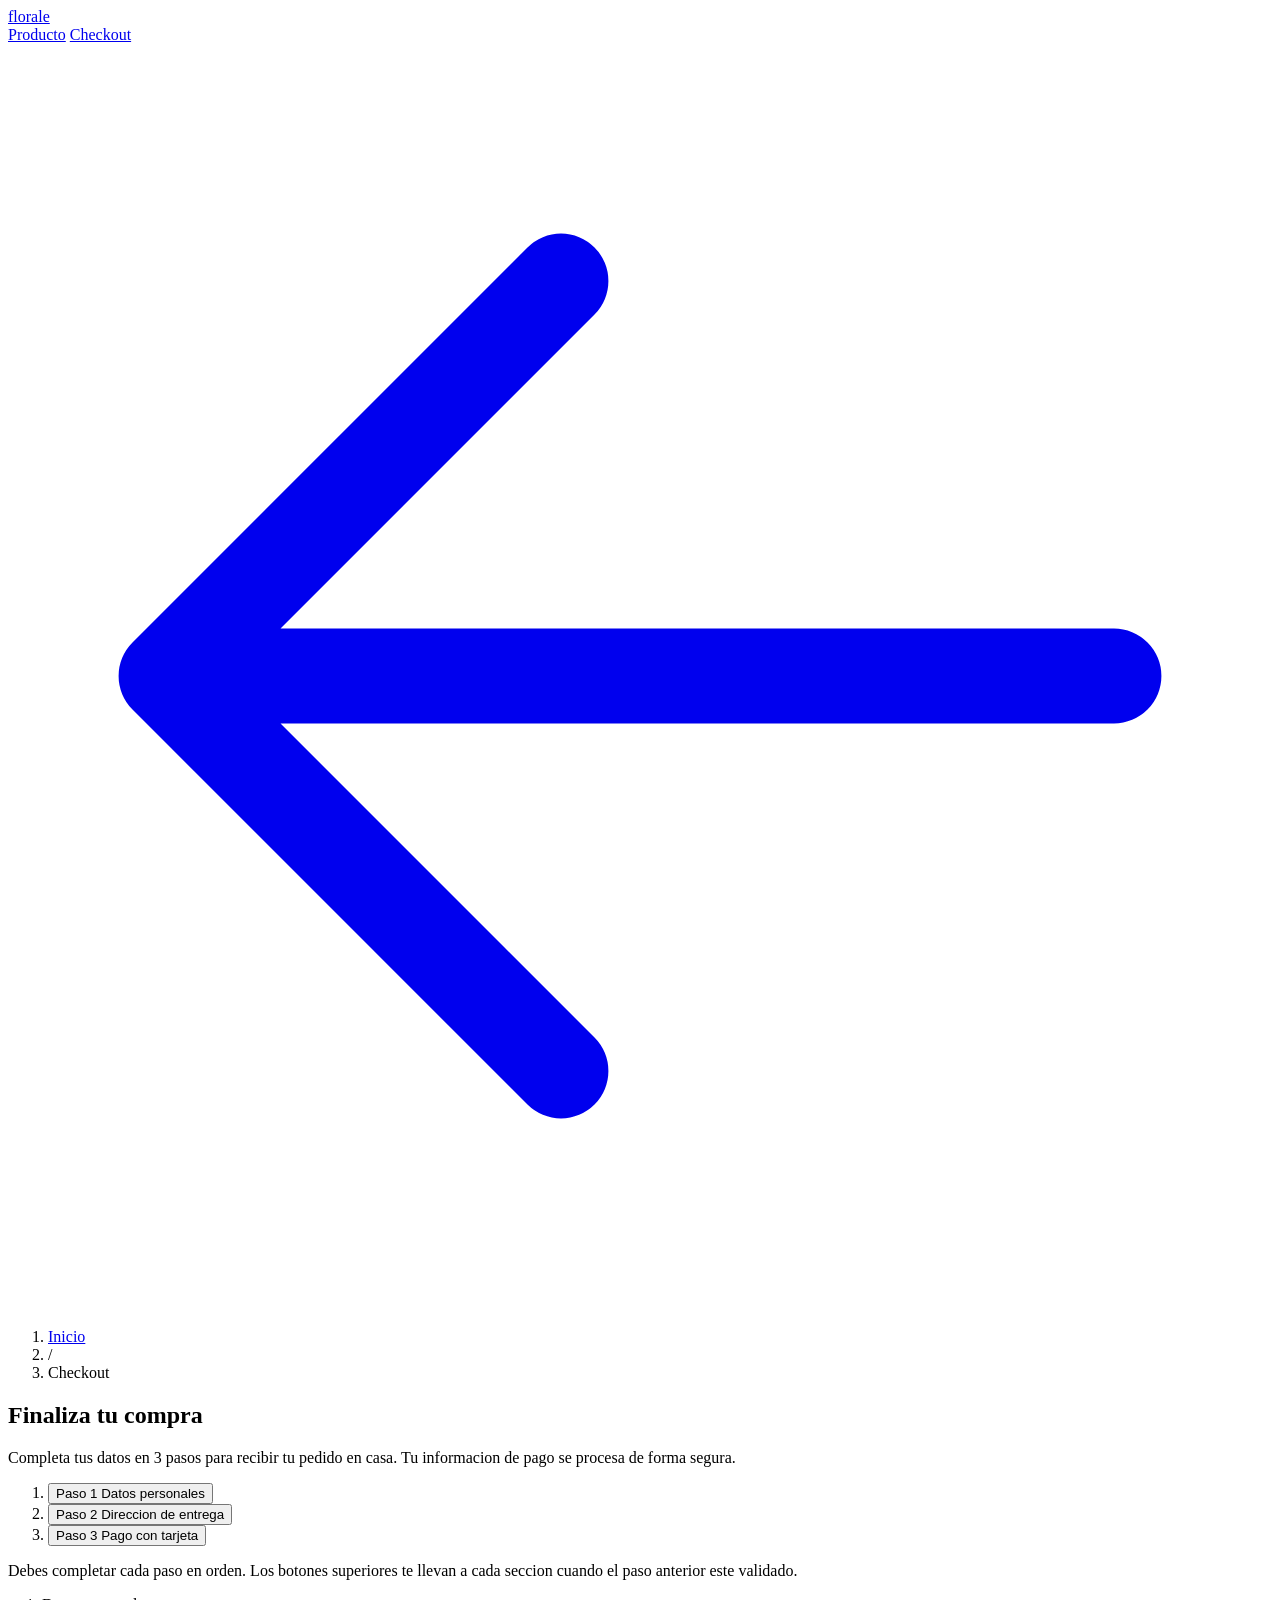
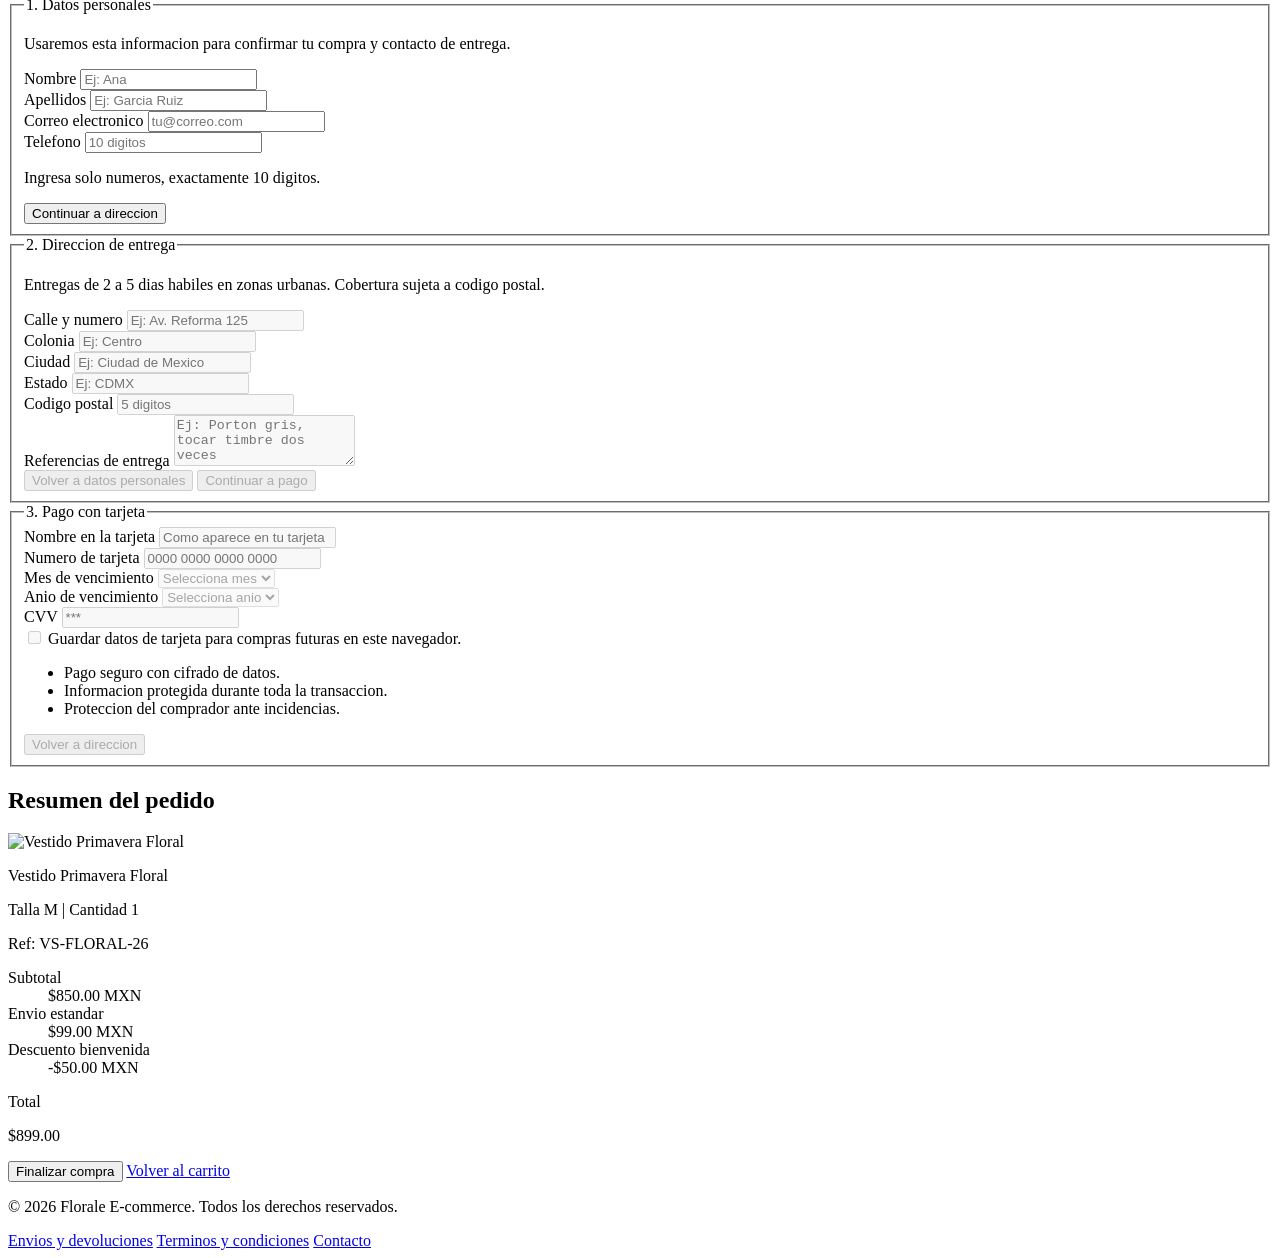
==== checkout.html @ 74399ec2 "feat: enforce 80vh step sections and update checkout prompt" ====
<!DOCTYPE html>
<html lang="es">
<head>
    <meta charset="UTF-8">
    <meta name="viewport" content="width=device-width, initial-scale=1.0">
    <title>Checkout Seguro - Finaliza Tu Compra | Florale</title>
    <meta name="description" content="Completa tu compra de forma segura en Florale. Ingresa tus datos personales, direccion de entrega y pago con tarjeta en un checkout rapido y responsivo.">
    <meta name="robots" content="index, follow, max-image-preview:large, max-snippet:-1, max-video-preview:-1">
    <meta name="author" content="Florale E-commerce">
    <link rel="canonical" href="https://www.florale.com/checkout">

    <meta property="og:locale" content="es_MX">
    <meta property="og:type" content="website">
    <meta property="og:title" content="Checkout Seguro - Finaliza Tu Compra | Florale">
    <meta property="og:description" content="Completa tu compra de forma segura en Florale. Checkout en 3 pasos con experiencia fluida en movil, tablet y escritorio.">
    <meta property="og:url" content="https://www.florale.com/checkout">
    <meta property="og:site_name" content="Florale">
    <meta property="og:image" content="https://images.unsplash.com/photo-1572804013309-59a88b7e92f1?auto=format&fit=crop&q=80&w=1200">
    <meta property="og:image:alt" content="Vestido floral de primavera en checkout">

    <meta name="twitter:card" content="summary_large_image">
    <meta name="twitter:title" content="Checkout Seguro - Finaliza Tu Compra | Florale">
    <meta name="twitter:description" content="Finaliza tu pedido en Florale con un checkout claro, seguro y optimizado.">
    <meta name="twitter:image" content="https://images.unsplash.com/photo-1572804013309-59a88b7e92f1?auto=format&fit=crop&q=80&w=1200">

    <script type="application/ld+json">
        {
            "@context": "https://schema.org",
            "@graph": [
                {
                    "@type": "Organization",
                    "@id": "https://www.florale.com/#organization",
                    "name": "Florale",
                    "url": "https://www.florale.com",
                    "logo": "https://www.florale.com/logo.png",
                    "sameAs": [
                        "https://www.instagram.com/florale"
                    ]
                },
                {
                    "@type": "WebPage",
                    "@id": "https://www.florale.com/checkout#webpage",
                    "url": "https://www.florale.com/checkout",
                    "name": "Checkout Seguro - Finaliza Tu Compra | Florale",
                    "description": "Checkout en 3 pasos para completar tu compra en Florale.",
                    "isPartOf": {
                        "@id": "https://www.florale.com/#website"
                    }
                },
                {
                    "@type": "BreadcrumbList",
                    "@id": "https://www.florale.com/checkout#breadcrumb",
                    "itemListElement": [
                        {
                            "@type": "ListItem",
                            "position": 1,
                            "name": "Inicio",
                            "item": "https://www.florale.com"
                        },
                        {
                            "@type": "ListItem",
                            "position": 2,
                            "name": "Checkout",
                            "item": "https://www.florale.com/checkout"
                        }
                    ]
                }
            ]
        }
    </script>

    <link rel="preconnect" href="https://fonts.googleapis.com">
    <link rel="preconnect" href="https://fonts.gstatic.com" crossorigin>
    <link href="https://fonts.googleapis.com/css2?family=DM+Sans:opsz,wght@9..40,400;9..40,500;9..40,700&family=League+Script&display=swap" rel="stylesheet">

    <script src="https://cdn.tailwindcss.com"></script>
    <script>
        tailwind.config = {
            theme: {
                extend: {
                    colors: {
                        blancoBase: '#FFFFFF',
                        grisSuave: '#F3F3F3',
                        negroBase: '#1A1A1A',
                        grisSecundario: '#757575',
                        verdeAmarillo: '#e9f7b2',
                        lavender: '#8875FF'
                    },
                    fontFamily: {
                        sans: ['"Google Sans"', '"DM Sans"', 'sans-serif'],
                        display: ['"Google Sans Flex"', '"DM Sans"', 'sans-serif'],
                        script: ['"League Script"', 'cursive']
                    }
                }
            }
        }
    </script>
</head>
<body class="bg-blancoBase text-negroBase font-sans antialiased selection:bg-verdeAmarillo selection:text-negroBase min-h-screen flex flex-col">
    <header class="sticky top-0 z-50 bg-blancoBase/95 backdrop-blur border-b border-grisSuave">
        <div class="max-w-7xl mx-auto px-4 sm:px-6 lg:px-8 py-4 flex items-center justify-between gap-4">
            <a href="index.html" class="font-script text-4xl text-lavender hover:text-negroBase transition-colors" aria-label="Ir al inicio">
                florale
            </a>
            <nav class="flex items-center gap-3 sm:gap-5" aria-label="Navegacion principal">
                <a href="index.html" class="text-sm font-medium hover:text-grisSecundario transition-colors">Producto</a>
                <a href="checkout.html" class="text-sm font-medium text-negroBase bg-grisSuave px-4 py-2 rounded-full">Checkout</a>
                <a href="index.html" class="p-2 rounded-full hover:bg-grisSuave transition-colors" aria-label="Volver al producto">
                    <svg xmlns="http://www.w3.org/2000/svg" fill="none" viewBox="0 0 24 24" stroke-width="1.8" stroke="currentColor" class="w-5 h-5">
                        <path stroke-linecap="round" stroke-linejoin="round" d="M10.5 19.5L3 12m0 0l7.5-7.5M3 12h18" />
                    </svg>
                </a>
            </nav>
        </div>
    </header>

    <main class="flex-grow w-full">
        <section class="max-w-7xl mx-auto px-4 sm:px-6 lg:px-8 pt-10 pb-6 lg:pt-12 lg:pb-8">
            <nav aria-label="Breadcrumb" class="mb-7">
                <ol class="flex items-center gap-2 text-sm text-grisSecundario">
                    <li><a href="index.html" class="hover:text-negroBase transition-colors">Inicio</a></li>
                    <li><span aria-hidden="true">/</span></li>
                    <li class="text-negroBase font-medium" aria-current="page">Checkout</li>
                </ol>
            </nav>
            <h1 class="font-display text-3xl sm:text-4xl lg:text-5xl font-bold tracking-tight">Finaliza tu compra</h1>
            <p class="mt-3 text-grisSecundario max-w-2xl">Completa tus datos en 3 pasos para recibir tu pedido en casa. Tu informacion de pago se procesa de forma segura.</p>

            <ol class="mt-8 grid grid-cols-1 sm:grid-cols-3 gap-3" aria-label="Progreso del checkout">
                <li>
                    <button type="button" data-step-nav="1" class="step-nav w-full text-left rounded-2xl border border-negroBase bg-negroBase text-blancoBase px-4 py-3">
                        <span class="block text-xs uppercase tracking-wide opacity-80">Paso 1</span>
                        <span class="font-medium">Datos personales</span>
                    </button>
                </li>
                <li>
                    <button type="button" data-step-nav="2" class="step-nav w-full text-left rounded-2xl border border-grisSuave bg-grisSuave px-4 py-3 text-negroBase" aria-disabled="true">
                        <span class="block text-xs uppercase tracking-wide text-grisSecundario">Paso 2</span>
                        <span class="font-medium">Direccion de entrega</span>
                    </button>
                </li>
                <li>
                    <button type="button" data-step-nav="3" class="step-nav w-full text-left rounded-2xl border border-grisSuave bg-grisSuave px-4 py-3 text-negroBase" aria-disabled="true">
                        <span class="block text-xs uppercase tracking-wide text-grisSecundario">Paso 3</span>
                        <span class="font-medium">Pago con tarjeta</span>
                    </button>
                </li>
            </ol>
            <p class="mt-3 text-sm text-grisSecundario">Debes completar cada paso en orden. Los botones superiores te llevan a cada seccion cuando el paso anterior este validado.</p>
        </section>

        <section class="max-w-7xl mx-auto px-4 sm:px-6 lg:px-8 pb-12 lg:pb-16">
            <div class="grid grid-cols-1 lg:grid-cols-[1.2fr_0.8fr] gap-8 lg:gap-10 items-start">
                <form id="checkout-form" class="space-y-8" action="#" method="post" aria-label="Formulario de checkout">
                    <fieldset id="step-1" data-step="1" class="bg-grisSuave rounded-[28px] p-6 sm:p-8 min-h-[80vh] flex flex-col justify-between">
                        <legend class="px-2 font-bold text-xl">1. Datos personales</legend>
                        <p class="text-sm text-grisSecundario mb-6">Usaremos esta informacion para confirmar tu compra y contacto de entrega.</p>
                        <div class="grid grid-cols-1 sm:grid-cols-2 gap-4">
                            <div>
                                <label for="nombre" class="block text-sm font-medium mb-2">Nombre</label>
                                <input id="nombre" name="nombre" type="text" autocomplete="given-name" required class="w-full rounded-2xl border border-transparent bg-blancoBase px-4 py-3 outline-none focus:border-negroBase" placeholder="Ej: Ana">
                            </div>
                            <div>
                                <label for="apellidos" class="block text-sm font-medium mb-2">Apellidos</label>
                                <input id="apellidos" name="apellidos" type="text" autocomplete="family-name" required class="w-full rounded-2xl border border-transparent bg-blancoBase px-4 py-3 outline-none focus:border-negroBase" placeholder="Ej: Garcia Ruiz">
                            </div>
                            <div>
                                <label for="correo" class="block text-sm font-medium mb-2">Correo electronico</label>
                                <input id="correo" name="correo" type="email" autocomplete="email" required class="w-full rounded-2xl border border-transparent bg-blancoBase px-4 py-3 outline-none focus:border-negroBase" placeholder="tu@correo.com">
                            </div>
                            <div>
                                <label for="telefono" class="block text-sm font-medium mb-2">Telefono</label>
                                <input id="telefono" name="telefono" type="tel" autocomplete="tel-national" required inputmode="numeric" pattern="[0-9]{10}" minlength="10" maxlength="10" class="w-full rounded-2xl border border-transparent bg-blancoBase px-4 py-3 outline-none focus:border-negroBase" placeholder="10 digitos">
                                <p class="mt-2 text-xs text-grisSecundario">Ingresa solo numeros, exactamente 10 digitos.</p>
                            </div>
                        </div>
                        <div class="mt-6 flex justify-end">
                            <button type="button" data-next-step="2" class="rounded-full bg-negroBase text-blancoBase px-6 py-3 font-medium hover:bg-opacity-90 transition-all focus:ring-4 focus:ring-zinc-300 outline-none">
                                Continuar a direccion
                            </button>
                        </div>
                    </fieldset>

                    <fieldset id="step-2" data-step="2" class="bg-grisSuave rounded-[28px] p-6 sm:p-8 min-h-[80vh] flex flex-col justify-between" disabled>
                        <legend class="px-2 font-bold text-xl">2. Direccion de entrega</legend>
                        <p class="text-sm text-grisSecundario mb-6">Entregas de 2 a 5 dias habiles en zonas urbanas. Cobertura sujeta a codigo postal.</p>
                        <div class="grid grid-cols-1 sm:grid-cols-2 gap-4">
                            <div class="sm:col-span-2">
                                <label for="calle" class="block text-sm font-medium mb-2">Calle y numero</label>
                                <input id="calle" name="calle" type="text" autocomplete="address-line1" required class="w-full rounded-2xl border border-transparent bg-blancoBase px-4 py-3 outline-none focus:border-negroBase" placeholder="Ej: Av. Reforma 125">
                            </div>
                            <div>
                                <label for="colonia" class="block text-sm font-medium mb-2">Colonia</label>
                                <input id="colonia" name="colonia" type="text" autocomplete="address-line2" required class="w-full rounded-2xl border border-transparent bg-blancoBase px-4 py-3 outline-none focus:border-negroBase" placeholder="Ej: Centro">
                            </div>
                            <div>
                                <label for="ciudad" class="block text-sm font-medium mb-2">Ciudad</label>
                                <input id="ciudad" name="ciudad" type="text" autocomplete="address-level2" required class="w-full rounded-2xl border border-transparent bg-blancoBase px-4 py-3 outline-none focus:border-negroBase" placeholder="Ej: Ciudad de Mexico">
                            </div>
                            <div>
                                <label for="estado" class="block text-sm font-medium mb-2">Estado</label>
                                <input id="estado" name="estado" type="text" autocomplete="address-level1" required class="w-full rounded-2xl border border-transparent bg-blancoBase px-4 py-3 outline-none focus:border-negroBase" placeholder="Ej: CDMX">
                            </div>
                            <div>
                                <label for="cp" class="block text-sm font-medium mb-2">Codigo postal</label>
                                <input id="cp" name="cp" type="text" autocomplete="postal-code" inputmode="numeric" pattern="[0-9]{5}" required class="w-full rounded-2xl border border-transparent bg-blancoBase px-4 py-3 outline-none focus:border-negroBase" placeholder="5 digitos">
                            </div>
                            <div class="sm:col-span-2">
                                <label for="referencias" class="block text-sm font-medium mb-2">Referencias de entrega</label>
                                <textarea id="referencias" name="referencias" rows="3" class="w-full rounded-2xl border border-transparent bg-blancoBase px-4 py-3 outline-none focus:border-negroBase" placeholder="Ej: Porton gris, tocar timbre dos veces"></textarea>
                            </div>
                        </div>
                        <div class="mt-6 flex flex-col-reverse sm:flex-row sm:justify-between gap-3">
                            <button type="button" data-prev-step="1" class="rounded-full border border-grisSecundario px-6 py-3 font-medium hover:bg-blancoBase transition-colors">
                                Volver a datos personales
                            </button>
                            <button type="button" data-next-step="3" class="rounded-full bg-negroBase text-blancoBase px-6 py-3 font-medium hover:bg-opacity-90 transition-all focus:ring-4 focus:ring-zinc-300 outline-none">
                                Continuar a pago
                            </button>
                        </div>
                    </fieldset>

                    <fieldset id="step-3" data-step="3" class="bg-grisSuave rounded-[28px] p-6 sm:p-8 min-h-[80vh] flex flex-col justify-between" disabled>
                        <legend class="px-2 font-bold text-xl">3. Pago con tarjeta</legend>
                        <div class="grid grid-cols-1 sm:grid-cols-2 gap-4 mt-3">
                            <div class="sm:col-span-2">
                                <label for="card-name" class="block text-sm font-medium mb-2">Nombre en la tarjeta</label>
                                <input id="card-name" name="card-name" type="text" autocomplete="cc-name" required class="w-full rounded-2xl border border-transparent bg-blancoBase px-4 py-3 outline-none focus:border-negroBase" placeholder="Como aparece en tu tarjeta">
                            </div>
                            <div class="sm:col-span-2">
                                <label for="card-number" class="block text-sm font-medium mb-2">Numero de tarjeta</label>
                                <input id="card-number" name="card-number" type="text" autocomplete="cc-number" inputmode="numeric" minlength="15" maxlength="19" required class="w-full rounded-2xl border border-transparent bg-blancoBase px-4 py-3 outline-none focus:border-negroBase" placeholder="0000 0000 0000 0000">
                            </div>
                            <div>
                                <label for="card-exp-month" class="block text-sm font-medium mb-2">Mes de vencimiento</label>
                                <select id="card-exp-month" name="card-exp-month" autocomplete="cc-exp-month" required class="w-full rounded-2xl border border-transparent bg-blancoBase px-4 py-3 outline-none focus:border-negroBase">
                                    <option value="" selected disabled>Selecciona mes</option>
                                    <option value="01">01 - Enero</option>
                                    <option value="02">02 - Febrero</option>
                                    <option value="03">03 - Marzo</option>
                                    <option value="04">04 - Abril</option>
                                    <option value="05">05 - Mayo</option>
                                    <option value="06">06 - Junio</option>
                                    <option value="07">07 - Julio</option>
                                    <option value="08">08 - Agosto</option>
                                    <option value="09">09 - Septiembre</option>
                                    <option value="10">10 - Octubre</option>
                                    <option value="11">11 - Noviembre</option>
                                    <option value="12">12 - Diciembre</option>
                                </select>
                            </div>
                            <div>
                                <label for="card-exp-year" class="block text-sm font-medium mb-2">Anio de vencimiento</label>
                                <select id="card-exp-year" name="card-exp-year" autocomplete="cc-exp-year" required class="w-full rounded-2xl border border-transparent bg-blancoBase px-4 py-3 outline-none focus:border-negroBase">
                                    <option value="" selected disabled>Selecciona anio</option>
                                    <option value="2026">2026</option>
                                    <option value="2027">2027</option>
                                    <option value="2028">2028</option>
                                    <option value="2029">2029</option>
                                    <option value="2030">2030</option>
                                    <option value="2031">2031</option>
                                    <option value="2032">2032</option>
                                    <option value="2033">2033</option>
                                    <option value="2034">2034</option>
                                    <option value="2035">2035</option>
                                </select>
                            </div>
                            <div class="sm:col-span-2">
                                <label for="card-cvv" class="block text-sm font-medium mb-2">CVV</label>
                                <input id="card-cvv" name="card-cvv" type="password" autocomplete="cc-csc" inputmode="numeric" minlength="3" maxlength="4" required class="w-full rounded-2xl border border-transparent bg-blancoBase px-4 py-3 outline-none focus:border-negroBase" placeholder="***">
                            </div>
                        </div>
                        <label for="save-card" class="mt-5 inline-flex items-start gap-3 cursor-pointer">
                            <input id="save-card" name="save-card" type="checkbox" class="mt-1 h-4 w-4 rounded border-grisSecundario text-negroBase focus:ring-negroBase">
                            <span class="text-sm text-grisSecundario">Guardar datos de tarjeta para compras futuras en este navegador.</span>
                        </label>
                        <ul class="mt-6 space-y-2 text-sm text-grisSecundario" aria-label="Mensajes de seguridad">
                            <li>Pago seguro con cifrado de datos.</li>
                            <li>Informacion protegida durante toda la transaccion.</li>
                            <li>Proteccion del comprador ante incidencias.</li>
                        </ul>
                        <div class="mt-6 flex">
                            <button type="button" data-prev-step="2" class="rounded-full border border-grisSecundario px-6 py-3 font-medium hover:bg-blancoBase transition-colors">
                                Volver a direccion
                            </button>
                        </div>
                    </fieldset>
                </form>

                <aside class="bg-negroBase text-blancoBase rounded-[28px] p-6 sm:p-8 lg:sticky lg:top-24" aria-label="Resumen del pedido">
                    <h2 class="font-display text-2xl font-bold">Resumen del pedido</h2>
                    <div class="mt-6 flex gap-4 items-start">
                        <img
                            src="https://images.unsplash.com/photo-1572804013309-59a88b7e92f1?auto=format&fit=crop&q=80&w=280"
                            alt="Vestido Primavera Floral"
                            width="96"
                            height="120"
                            loading="lazy"
                            class="w-20 h-24 object-cover rounded-2xl"
                        >
                        <div>
                            <p class="font-medium leading-tight">Vestido Primavera Floral</p>
                            <p class="text-sm text-zinc-300 mt-1">Talla M | Cantidad 1</p>
                            <p class="text-sm text-zinc-300">Ref: VS-FLORAL-26</p>
                        </div>
                    </div>

                    <dl class="mt-8 space-y-3 text-sm">
                        <div class="flex items-center justify-between">
                            <dt class="text-zinc-300">Subtotal</dt>
                            <dd>$850.00 MXN</dd>
                        </div>
                        <div class="flex items-center justify-between">
                            <dt class="text-zinc-300">Envio estandar</dt>
                            <dd>$99.00 MXN</dd>
                        </div>
                        <div class="flex items-center justify-between">
                            <dt class="text-zinc-300">Descuento bienvenida</dt>
                            <dd>-$50.00 MXN</dd>
                        </div>
                    </dl>

                    <div class="mt-6 pt-5 border-t border-zinc-700 flex items-center justify-between">
                        <p class="font-bold text-lg">Total</p>
                        <p class="font-bold text-2xl">$899.00</p>
                    </div>

                    <button type="submit" form="checkout-form" class="mt-7 w-full bg-verdeAmarillo text-negroBase py-4 rounded-full font-semibold text-lg hover:opacity-90 transition-opacity focus:ring-4 focus:ring-zinc-600 outline-none">
                        Finalizar compra
                    </button>
                    <a href="index.html" class="mt-3 w-full border border-zinc-600 text-center py-3 rounded-full font-medium inline-block hover:bg-zinc-900 transition-colors">
                        Volver al carrito
                    </a>
                </aside>
            </div>
        </section>
    </main>

    <footer class="bg-grisSuave border-t border-gray-200 mt-8">
        <div class="max-w-7xl mx-auto px-4 sm:px-6 lg:px-8 py-10 flex flex-col gap-6 md:flex-row md:items-center md:justify-between">
            <p class="text-sm text-grisSecundario">&copy; 2026 Florale E-commerce. Todos los derechos reservados.</p>
            <nav class="flex items-center gap-4 text-sm text-grisSecundario" aria-label="Enlaces de soporte">
                <a href="#" class="hover:text-negroBase transition-colors">Envios y devoluciones</a>
                <a href="#" class="hover:text-negroBase transition-colors">Terminos y condiciones</a>
                <a href="#" class="hover:text-negroBase transition-colors">Contacto</a>
            </nav>
        </div>
    </footer>

    <script>
        (function () {
            const form = document.getElementById('checkout-form');
            const stepFields = {
                1: document.getElementById('step-1'),
                2: document.getElementById('step-2'),
                3: document.getElementById('step-3')
            };
            const navButtons = document.querySelectorAll('[data-step-nav]');
            let unlockedStep = 1;

            function setActiveStep(step) {
                Object.entries(stepFields).forEach(([key, fieldset]) => {
                    const stepNumber = Number(key);
                    fieldset.disabled = stepNumber > unlockedStep;
                });

                navButtons.forEach((button) => {
                    const stepNumber = Number(button.dataset.stepNav);
                    const isActive = stepNumber === step;
                    const isUnlocked = stepNumber <= unlockedStep;

                    button.setAttribute('aria-disabled', String(!isUnlocked));
                    button.classList.toggle('cursor-not-allowed', !isUnlocked);
                    button.classList.toggle('opacity-60', !isUnlocked);
                    button.classList.toggle('border-negroBase', isActive);
                    button.classList.toggle('bg-negroBase', isActive);
                    button.classList.toggle('text-blancoBase', isActive);
                    button.classList.toggle('border-grisSuave', !isActive);
                    button.classList.toggle('bg-grisSuave', !isActive);
                    button.classList.toggle('text-negroBase', !isActive);
                });
            }

            function validateStep(step) {
                const fields = stepFields[step].querySelectorAll('input, textarea, select');
                for (const field of fields) {
                    if (!field.checkValidity()) {
                        field.reportValidity();
                        field.focus();
                        return false;
                    }
                }
                return true;
            }

            function moveToStep(step) {
                setActiveStep(step);
                stepFields[step].scrollIntoView({ behavior: 'smooth', block: 'start' });
            }

            document.querySelectorAll('[data-next-step]').forEach((button) => {
                button.addEventListener('click', function () {
                    const currentStep = Number(this.closest('fieldset').dataset.step);
                    const nextStep = Number(this.dataset.nextStep);

                    if (!validateStep(currentStep)) {
                        return;
                    }

                    unlockedStep = Math.max(unlockedStep, nextStep);
                    moveToStep(nextStep);
                });
            });

            document.querySelectorAll('[data-prev-step]').forEach((button) => {
                button.addEventListener('click', function () {
                    const previousStep = Number(this.dataset.prevStep);
                    moveToStep(previousStep);
                });
            });

            navButtons.forEach((button) => {
                button.addEventListener('click', function () {
                    const targetStep = Number(this.dataset.stepNav);
                    if (targetStep <= unlockedStep) {
                        moveToStep(targetStep);
                        return;
                    }

                    for (let step = 1; step < targetStep; step++) {
                        if (!validateStep(step)) {
                            moveToStep(step);
                            return;
                        }
                    }

                    unlockedStep = targetStep;
                    moveToStep(targetStep);
                });
            });

            form.addEventListener('submit', function (event) {
                for (let step = 1; step <= 3; step++) {
                    if (!validateStep(step)) {
                        event.preventDefault();
                        unlockedStep = Math.max(unlockedStep, step);
                        moveToStep(step);
                        return;
                    }
                }
            });

            setActiveStep(1);
        })();
    </script>
</body>
</html>
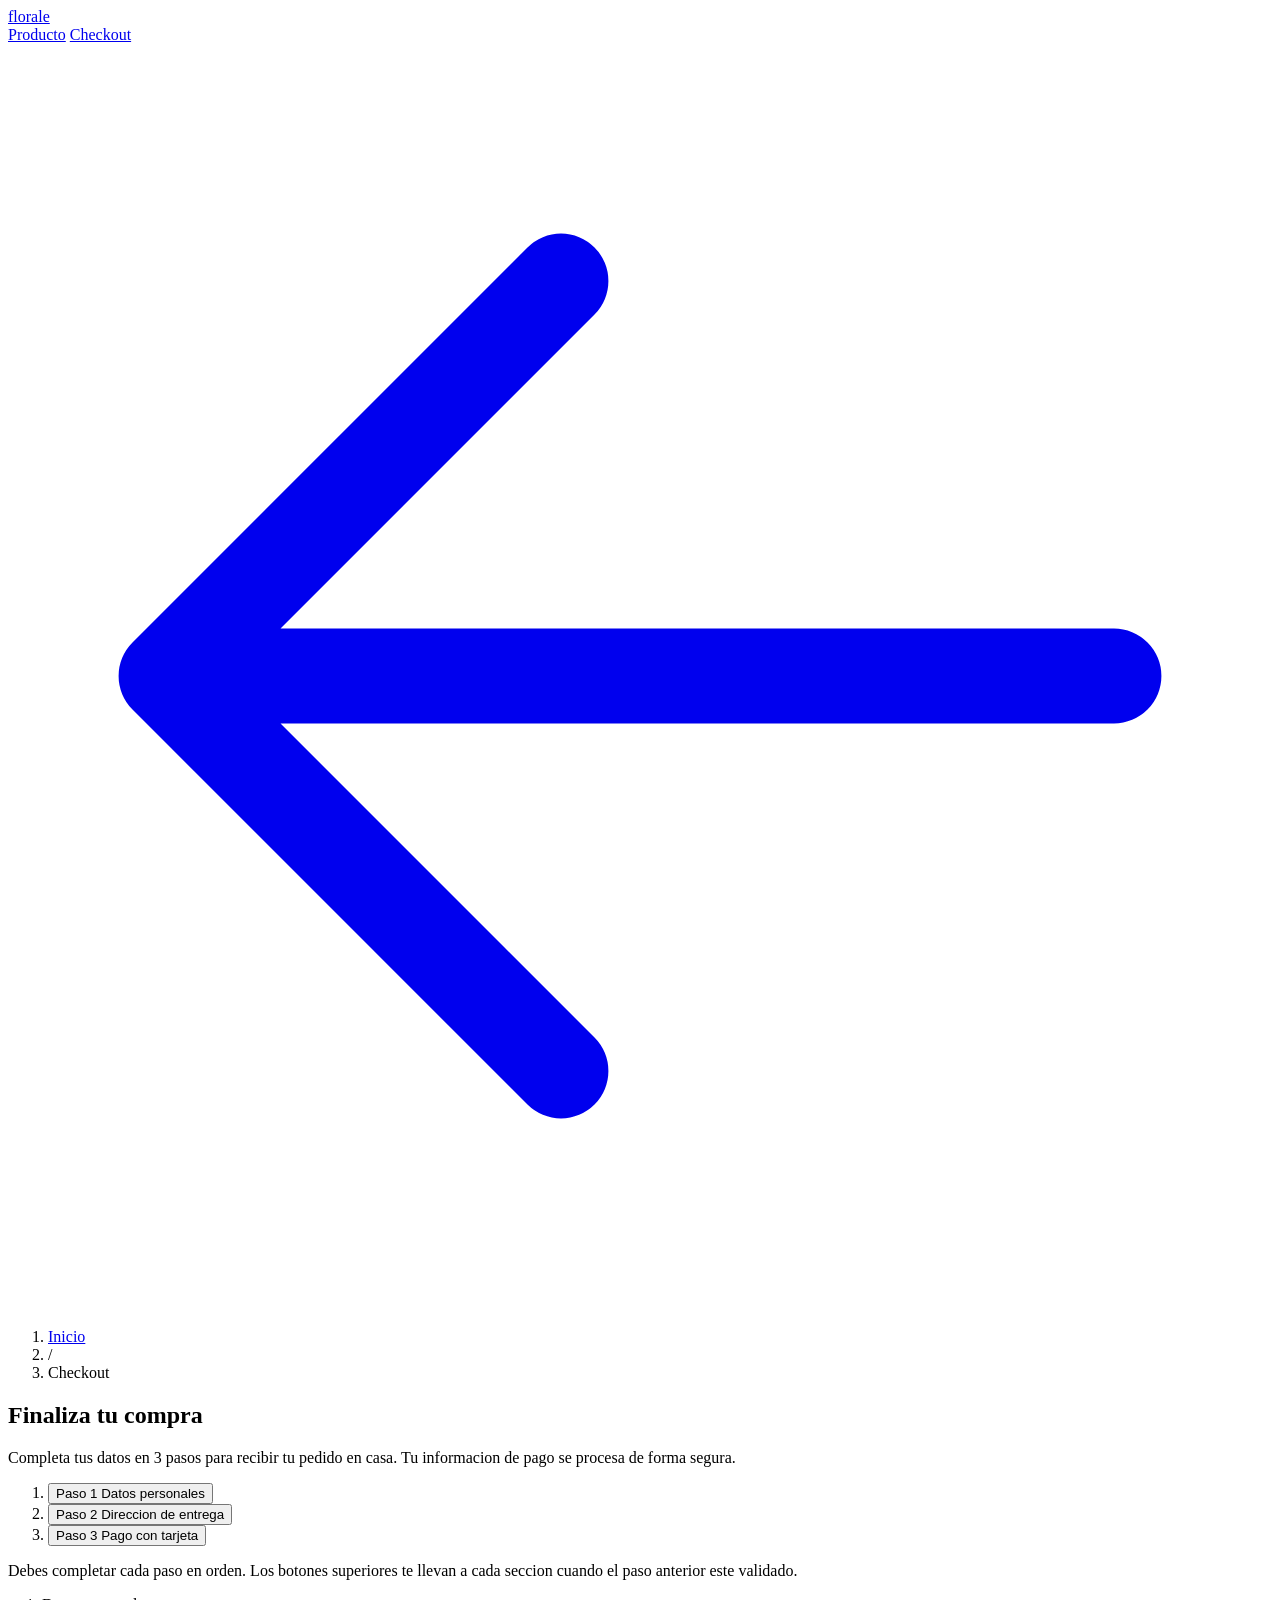
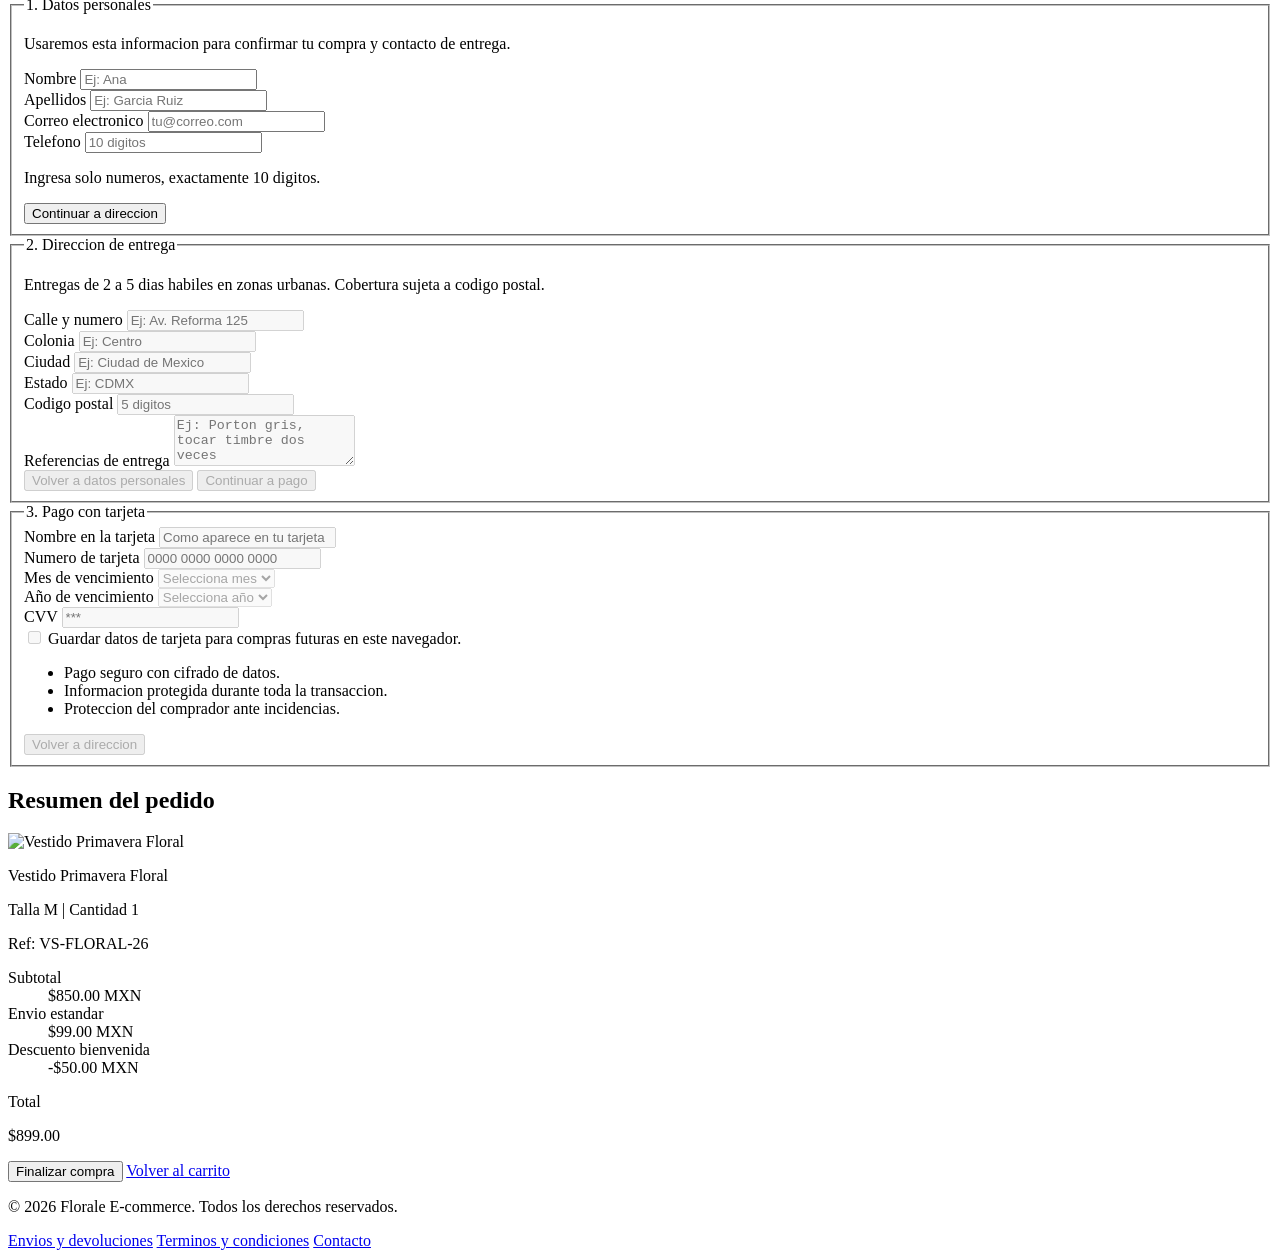
==== commit 9dee9cce: "feat: finalize guided checkout flow and prompt updates" ====
--- a/checkout.html
+++ b/checkout.html
@@ -152,7 +152,7 @@
         <section class="max-w-7xl mx-auto px-4 sm:px-6 lg:px-8 pb-12 lg:pb-16">
             <div class="grid grid-cols-1 lg:grid-cols-[1.2fr_0.8fr] gap-8 lg:gap-10 items-start">
                 <form id="checkout-form" class="space-y-8" action="#" method="post" aria-label="Formulario de checkout">
-                    <fieldset id="step-1" data-step="1" class="bg-grisSuave rounded-[28px] p-6 sm:p-8 min-h-[80vh] flex flex-col justify-between">
+                    <fieldset id="step-1" data-step="1" class="bg-grisSuave rounded-[28px] p-6 sm:p-8 min-h-[calc(100vh-12rem)] scroll-mt-36 flex flex-col justify-between">
                         <legend class="px-2 font-bold text-xl">1. Datos personales</legend>
                         <p class="text-sm text-grisSecundario mb-6">Usaremos esta informacion para confirmar tu compra y contacto de entrega.</p>
                         <div class="grid grid-cols-1 sm:grid-cols-2 gap-4">
@@ -181,7 +181,7 @@
                         </div>
                     </fieldset>
 
-                    <fieldset id="step-2" data-step="2" class="bg-grisSuave rounded-[28px] p-6 sm:p-8 min-h-[80vh] flex flex-col justify-between" disabled>
+                    <fieldset id="step-2" data-step="2" class="bg-grisSuave rounded-[28px] p-6 sm:p-8 min-h-[calc(100vh-12rem)] scroll-mt-36 flex flex-col justify-between" disabled>
                         <legend class="px-2 font-bold text-xl">2. Direccion de entrega</legend>
                         <p class="text-sm text-grisSecundario mb-6">Entregas de 2 a 5 dias habiles en zonas urbanas. Cobertura sujeta a codigo postal.</p>
                         <div class="grid grid-cols-1 sm:grid-cols-2 gap-4">
@@ -220,7 +220,7 @@
                         </div>
                     </fieldset>
 
-                    <fieldset id="step-3" data-step="3" class="bg-grisSuave rounded-[28px] p-6 sm:p-8 min-h-[80vh] flex flex-col justify-between" disabled>
+                    <fieldset id="step-3" data-step="3" class="bg-grisSuave rounded-[28px] p-6 sm:p-8 min-h-[calc(100vh-12rem)] scroll-mt-36 flex flex-col justify-between" disabled>
                         <legend class="px-2 font-bold text-xl">3. Pago con tarjeta</legend>
                         <div class="grid grid-cols-1 sm:grid-cols-2 gap-4 mt-3">
                             <div class="sm:col-span-2">
@@ -250,9 +250,9 @@
                                 </select>
                             </div>
                             <div>
-                                <label for="card-exp-year" class="block text-sm font-medium mb-2">Anio de vencimiento</label>
+                                <label for="card-exp-year" class="block text-sm font-medium mb-2">Año de vencimiento</label>
                                 <select id="card-exp-year" name="card-exp-year" autocomplete="cc-exp-year" required class="w-full rounded-2xl border border-transparent bg-blancoBase px-4 py-3 outline-none focus:border-negroBase">
-                                    <option value="" selected disabled>Selecciona anio</option>
+                                    <option value="" selected disabled>Selecciona año</option>
                                     <option value="2026">2026</option>
                                     <option value="2027">2027</option>
                                     <option value="2028">2028</option>
@@ -441,6 +441,12 @@
 
             form.addEventListener('submit', function (event) {
                 for (let step = 1; step <= 3; step++) {
+                    if (stepFields[step].disabled) {
+                        event.preventDefault();
+                        moveToStep(step);
+                        return;
+                    }
+
                     if (!validateStep(step)) {
                         event.preventDefault();
                         unlockedStep = Math.max(unlockedStep, step);
@@ -448,6 +454,9 @@
                         return;
                     }
                 }
+
+                event.preventDefault();
+                window.location.href = 'index.html';
             });
 
             setActiveStep(1);
